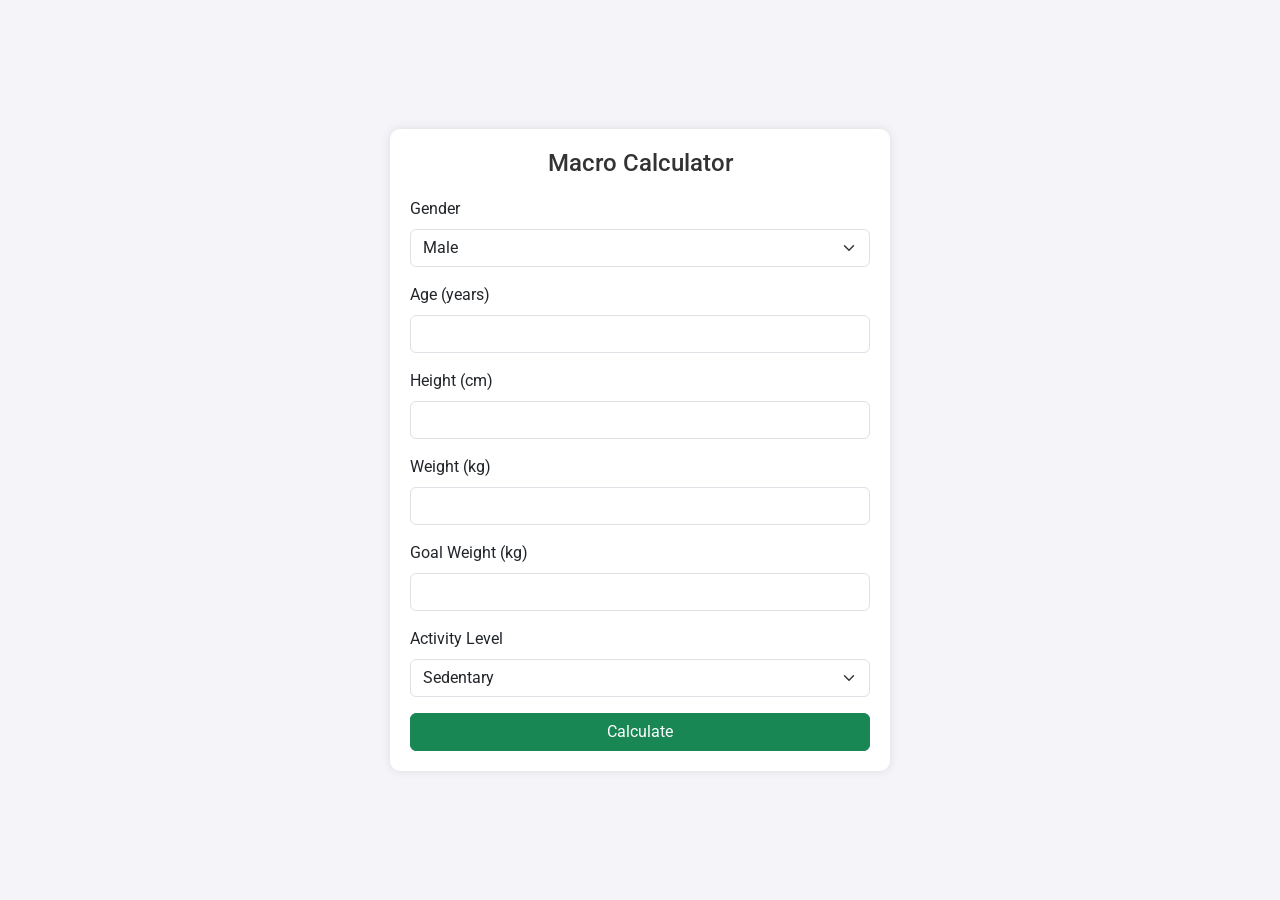
==== templates/index.html @ cf4f1ee0 "Update index.html" ====
<!DOCTYPE html>
<html lang="en">
<head>
    <meta charset="UTF-8">
    <meta name="viewport" content="width=device-width, initial-scale=1.0">
    <title>Macro Calculator</title>
    <link href="https://cdn.jsdelivr.net/npm/bootstrap@5.3.0/dist/css/bootstrap.min.css" rel="stylesheet">
    <link href="https://fonts.googleapis.com/css2?family=Roboto:wght@400;700&display=swap" rel="stylesheet">
    <style>
        body {
            font-family: 'Roboto', sans-serif;
            background-color: #f4f4f9;
            margin: 0;
            padding: 0;
            display: flex;
            justify-content: center;
            align-items: center;
            height: 100vh;
        }
        .container {
            max-width: 500px;
            width: 100%;
            padding: 20px;
            background-color: white;
            border-radius: 10px;
            box-shadow: 0 0 10px rgba(0, 0, 0, 0.1);
        }
        h1 {
            font-size: 24px;
            margin-bottom: 20px;
            text-align: center;
            color: #333;
        }
        .result {
            margin-top: 20px;
            padding: 15px;
            border-radius: 5px;
            background-color: #f9f9f9;
            box-shadow: 0 0 10px rgba(0, 0, 0, 0.1);
        }
        .result h2 {
            margin-bottom: 15px;
            font-size: 20px;
            color: #333;
        }
        .result p {
            font-size: 16px;
            color: #555;
        }
    </style>
</head>
<body>

    <div class="container">
        <h1>Macro Calculator</h1>
        <form id="macroForm">
            <div class="mb-3">
                <label for="gender" class="form-label">Gender</label>
                <select id="gender" class="form-select" required>
                    <option value="male">Male</option>
                    <option value="female">Female</option>
                </select>
            </div>

            <div class="mb-3">
                <label for="age" class="form-label">Age (years)</label>
                <input type="number" id="age" class="form-control" required>
            </div>

            <div class="mb-3">
                <label for="height" class="form-label">Height (cm)</label>
                <input type="number" id="height" class="form-control" required>
            </div>

            <div class="mb-3">
                <label for="weight" class="form-label">Weight (kg)</label>
                <input type="number" id="weight" class="form-control" required>
            </div>

            <div class="mb-3">
                <label for="goalWeight" class="form-label">Goal Weight (kg)</label>
                <input type="number" id="goalWeight" class="form-control" required>
            </div>

            <div class="mb-3">
                <label for="activityLevel" class="form-label">Activity Level</label>
                <select id="activityLevel" class="form-select" required>
                    <option value="1.2">Sedentary</option>
                    <option value="1.375">Lightly Active</option>
                    <option value="1.55">Moderately Active</option>
                    <option value="1.725">Very Active</option>
                    <option value="1.9">Super Active</option>
                </select>
            </div>

            <button type="submit" class="btn btn-success w-100">Calculate</button>
        </form>

        <div id="result" class="result" style="display:none;"></div>
    </div>

    <script>
        document.getElementById('macroForm').addEventListener('submit', async function(event) {
            event.preventDefault();
            const gender = document.getElementById('gender').value;
            const age = document.getElementById('age').value;
            const height = document.getElementById('height').value;
            const weight = document.getElementById('weight').value;
            const goalWeight = document.getElementById('goalWeight').value;
            const activityLevel = document.getElementById('activityLevel').value;

            const response = await fetch('/calculate', {
                method: 'POST',
                headers: {
                    'Content-Type': 'application/json',
                },
                body: JSON.stringify({
                    gender, age, height, weight, goalWeight, activityLevel
                })
            });

            const data = await response.json();

            const resultDiv = document.getElementById('result');
            resultDiv.style.display = 'block';
            resultDiv.innerHTML = `
                <h2>Your Daily Macros</h2>
                <p><strong>Calories:</strong> ${data.calories} kcal</p>
                <p><strong>Protein:</strong> ${data.protein} g</p>
                <p><strong>Fats:</strong> ${data.fats} g</p>
                <p><strong>Carbs:</strong> ${data.carbs} g</p>
            `;
        });
    </script>
</body>
</html>
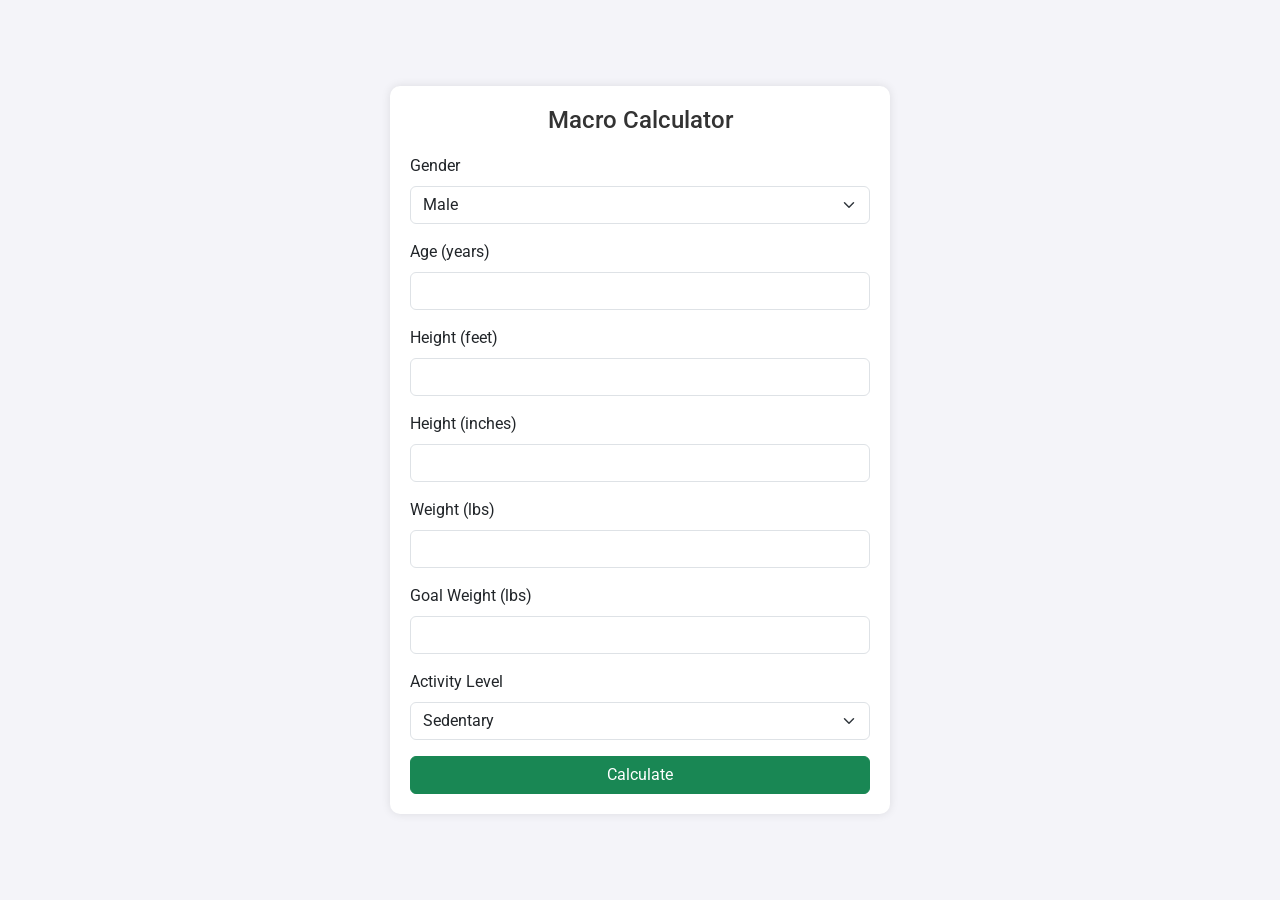
==== commit 3f5b174f: "Update index.html" ====
--- a/templates/index.html
+++ b/templates/index.html
@@ -68,17 +68,22 @@
             </div>
 
             <div class="mb-3">
-                <label for="height" class="form-label">Height (cm)</label>
-                <input type="number" id="height" class="form-control" required>
+                <label for="heightFeet" class="form-label">Height (feet)</label>
+                <input type="number" id="heightFeet" class="form-control" required>
             </div>
 
             <div class="mb-3">
-                <label for="weight" class="form-label">Weight (kg)</label>
+                <label for="heightInches" class="form-label">Height (inches)</label>
+                <input type="number" id="heightInches" class="form-control" required>
+            </div>
+
+            <div class="mb-3">
+                <label for="weight" class="form-label">Weight (lbs)</label>
                 <input type="number" id="weight" class="form-control" required>
             </div>
 
             <div class="mb-3">
-                <label for="goalWeight" class="form-label">Goal Weight (kg)</label>
+                <label for="goalWeight" class="form-label">Goal Weight (lbs)</label>
                 <input type="number" id="goalWeight" class="form-control" required>
             </div>
 
@@ -104,7 +109,8 @@
             event.preventDefault();
             const gender = document.getElementById('gender').value;
             const age = document.getElementById('age').value;
-            const height = document.getElementById('height').value;
+            const heightFeet = document.getElementById('heightFeet').value;
+            const heightInches = document.getElementById('heightInches').value;
             const weight = document.getElementById('weight').value;
             const goalWeight = document.getElementById('goalWeight').value;
             const activityLevel = document.getElementById('activityLevel').value;
@@ -115,7 +121,7 @@
                     'Content-Type': 'application/json',
                 },
                 body: JSON.stringify({
-                    gender, age, height, weight, goalWeight, activityLevel
+                    gender, age, heightFeet, heightInches, weight, goalWeight, activityLevel
                 })
             });
 
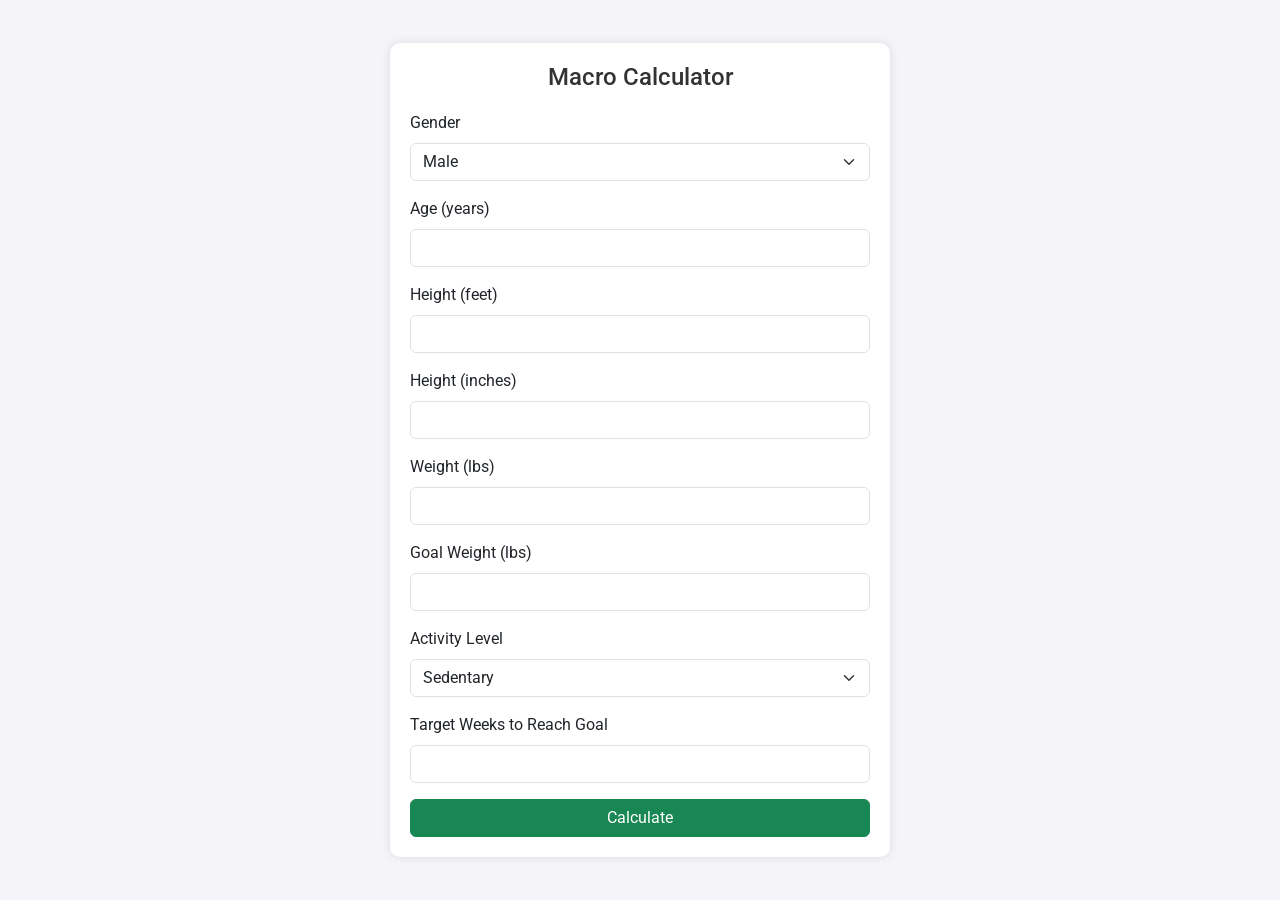
==== commit d2cc8f18: "Update index.html" ====
--- a/templates/index.html
+++ b/templates/index.html
@@ -98,6 +98,11 @@
                 </select>
             </div>
 
+            <div class="mb-3">
+                <label for="targetWeeks" class="form-label">Target Weeks to Reach Goal</label>
+                <input type="number" id="targetWeeks" class="form-control" required>
+            </div>
+
             <button type="submit" class="btn btn-success w-100">Calculate</button>
         </form>
 
@@ -114,6 +119,7 @@
             const weight = document.getElementById('weight').value;
             const goalWeight = document.getElementById('goalWeight').value;
             const activityLevel = document.getElementById('activityLevel').value;
+            const targetWeeks = document.getElementById('targetWeeks').value;
 
             const response = await fetch('/calculate', {
                 method: 'POST',
@@ -121,7 +127,7 @@
                     'Content-Type': 'application/json',
                 },
                 body: JSON.stringify({
-                    gender, age, heightFeet, heightInches, weight, goalWeight, activityLevel
+                    gender, age, heightFeet, heightInches, weight, goalWeight, activityLevel, targetWeeks
                 })
             });
 
@@ -131,12 +137,6 @@
             resultDiv.style.display = 'block';
             resultDiv.innerHTML = `
                 <h2>Your Daily Macros</h2>
-                <p><strong>Calories:</strong> ${data.calories} kcal</p>
-                <p><strong>Protein:</strong> ${data.protein} g</p>
-                <p><strong>Fats:</strong> ${data.fats} g</p>
-                <p><strong>Carbs:</strong> ${data.carbs} g</p>
-            `;
-        });
-    </script>
-</body>
-</html>
+                <p><strong>BMR (Calories without activity):</strong> ${data.bmr} kcal</p>
+                <p><strong>TDEE (Calories with activity):</strong> ${data.tdee} kcal</p>
+                <
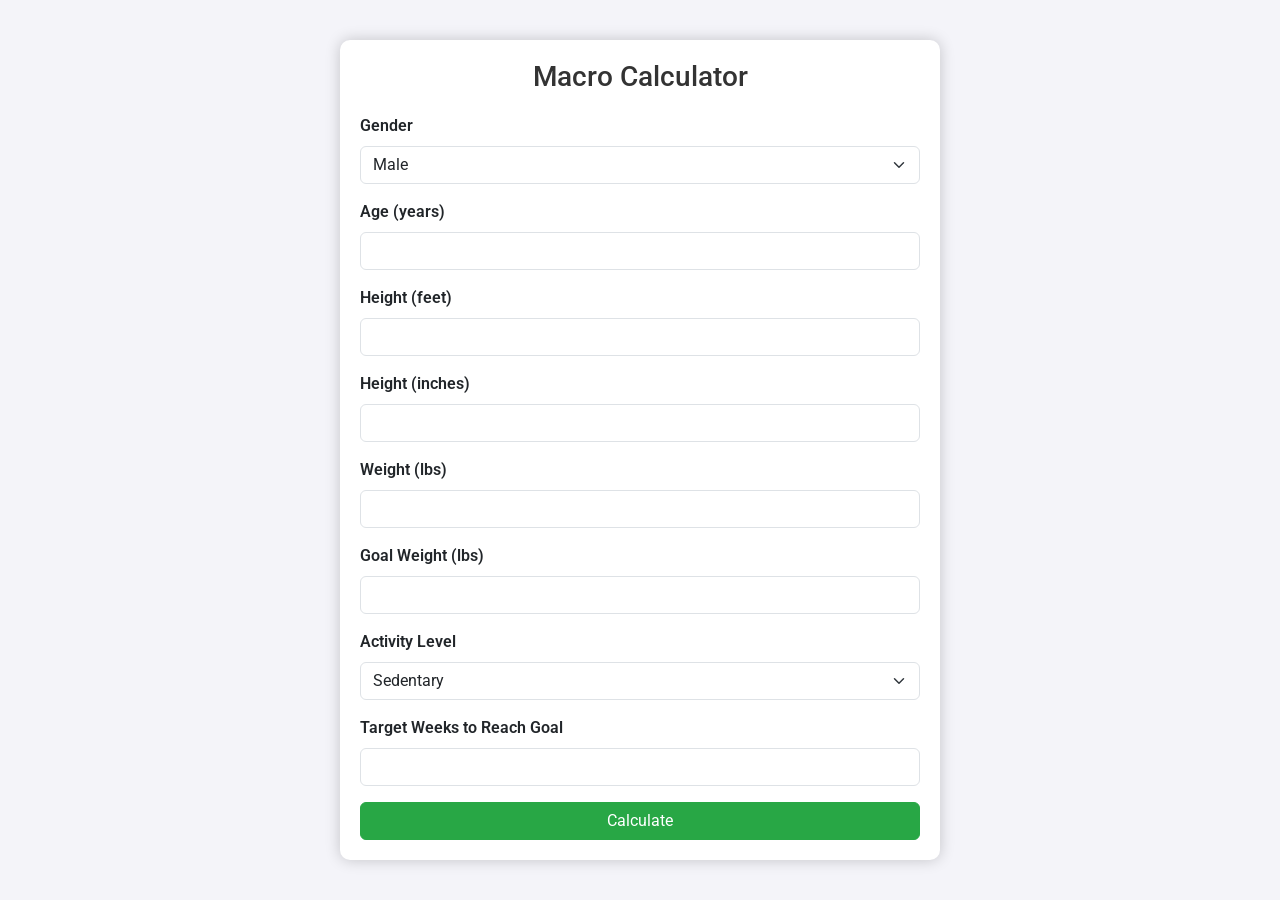
==== commit fc3d36cb: "Update index.html" ====
--- a/templates/index.html
+++ b/templates/index.html
@@ -18,34 +18,46 @@
             height: 100vh;
         }
         .container {
-            max-width: 500px;
+            max-width: 600px;
             width: 100%;
             padding: 20px;
             background-color: white;
             border-radius: 10px;
-            box-shadow: 0 0 10px rgba(0, 0, 0, 0.1);
+            box-shadow: 0 0 15px rgba(0, 0, 0, 0.2);
         }
         h1 {
-            font-size: 24px;
+            font-size: 28px;
             margin-bottom: 20px;
             text-align: center;
             color: #333;
         }
         .result {
             margin-top: 20px;
-            padding: 15px;
-            border-radius: 5px;
-            background-color: #f9f9f9;
-            box-shadow: 0 0 10px rgba(0, 0, 0, 0.1);
+            padding: 20px;
+            border-radius: 8px;
+            background-color: #e9f5ff;
+            box-shadow: 0 0 15px rgba(0, 0, 0, 0.1);
         }
         .result h2 {
             margin-bottom: 15px;
-            font-size: 20px;
+            font-size: 22px;
             color: #333;
         }
         .result p {
-            font-size: 16px;
+            font-size: 18px;
             color: #555;
+            margin: 5px 0;
+        }
+        .form-label {
+            font-weight: 600;
+        }
+        .btn-success {
+            background-color: #28a745;
+            border-color: #28a745;
+        }
+        .btn-success:hover {
+            background-color: #218838;
+            border-color: #1e7e34;
         }
     </style>
 </head>
@@ -111,7 +123,8 @@
 
     <script>
         document.getElementById('macroForm').addEventListener('submit', async function(event) {
-            event.preventDefault();
+            event.preventDefault(); // Prevent the form from submitting the default way
+            
             const gender = document.getElementById('gender').value;
             const age = document.getElementById('age').value;
             const heightFeet = document.getElementById('heightFeet').value;
@@ -121,22 +134,39 @@
             const activityLevel = document.getElementById('activityLevel').value;
             const targetWeeks = document.getElementById('targetWeeks').value;
 
-            const response = await fetch('/calculate', {
-                method: 'POST',
-                headers: {
-                    'Content-Type': 'application/json',
-                },
-                body: JSON.stringify({
-                    gender, age, heightFeet, heightInches, weight, goalWeight, activityLevel, targetWeeks
-                })
-            });
+            try {
+                const response = await fetch('/calculate', {
+                    method: 'POST',
+                    headers: {
+                        'Content-Type': 'application/json',
+                    },
+                    body: JSON.stringify({
+                        gender, age, heightFeet, heightInches, weight, goalWeight, activityLevel, targetWeeks
+                    })
+                });
 
-            const data = await response.json();
+                if (!response.ok) {
+                    throw new Error('Network response was not ok');
+                }
 
-            const resultDiv = document.getElementById('result');
-            resultDiv.style.display = 'block';
-            resultDiv.innerHTML = `
-                <h2>Your Daily Macros</h2>
-                <p><strong>BMR (Calories without activity):</strong> ${data.bmr} kcal</p>
-                <p><strong>TDEE (Calories with activity):</strong> ${data.tdee} kcal</p>
-                <
+                const data = await response.json();
+
+                const resultDiv = document.getElementById('result');
+                resultDiv.style.display = 'block';
+                resultDiv.innerHTML = `
+                    <h2>Your Daily Macros</h2>
+                    <p><strong>BMR (Calories without activity):</strong> ${data.bmr} kcal</p>
+                    <p><strong>TDEE (Calories with activity):</strong> ${data.tdee} kcal</p>
+                    <p><strong>Calories for Goal (to reach your goal weight in ${targetWeeks} weeks):</strong> ${data.calories} kcal</p>
+                    <p><strong>Protein:</strong> ${data.protein} g</p>
+                    <p><strong>Fats:</strong> ${data.fats} g</p>
+                    <p><strong>Carbs:</strong> ${data.carbs} g</p>
+                `;
+            } catch (error) {
+                console.error('There was a problem with the fetch operation:', error);
+                alert('Error calculating macros. Please try again.');
+            }
+        });
+    </script>
+</body>
+</html>
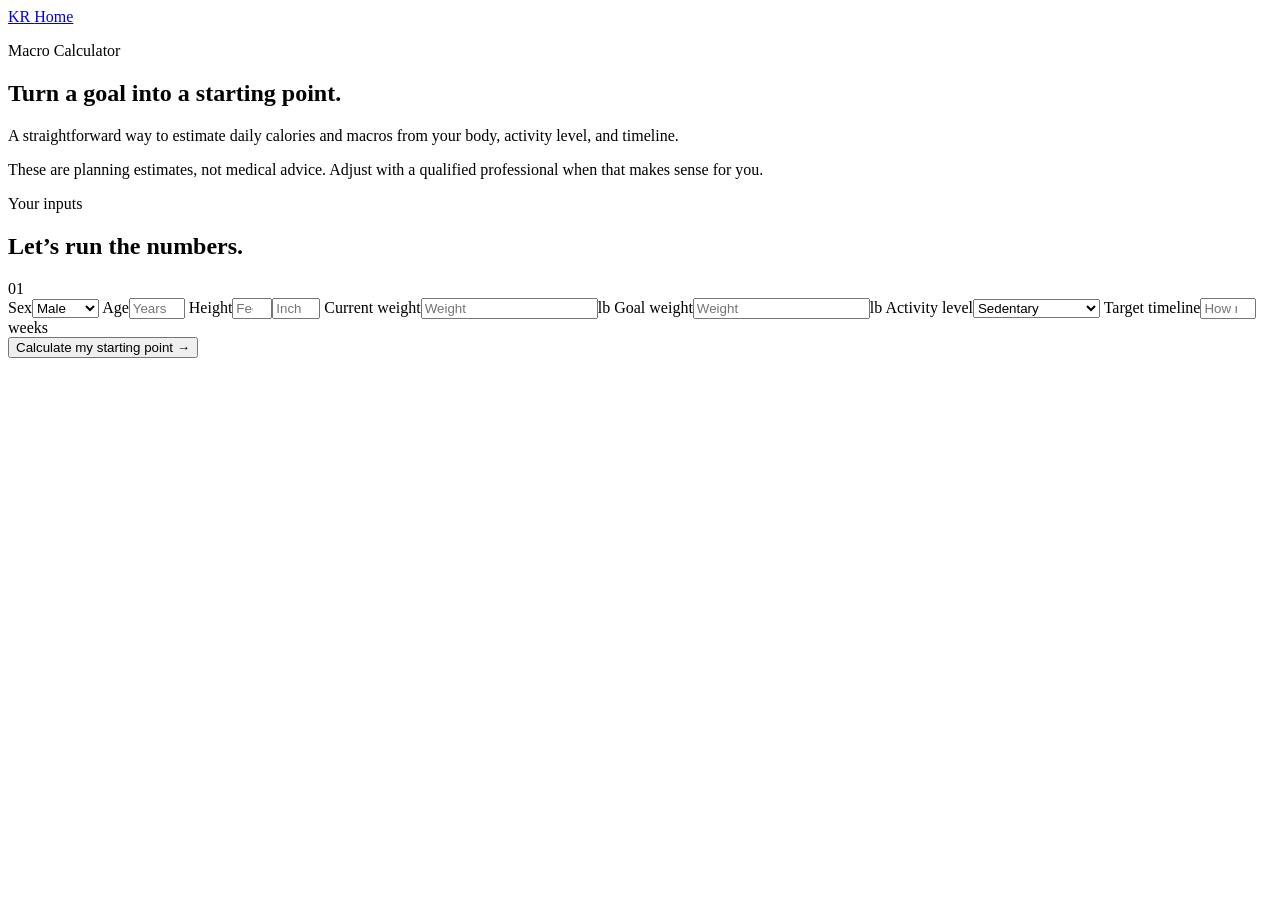
==== commit 2ca0f62b: "Refresh Macro Calculator experience" ====
--- a/templates/index.html
+++ b/templates/index.html
@@ -1,172 +1,106 @@
-<!DOCTYPE html>
-<html lang="en">
-<head>
-    <meta charset="UTF-8">
-    <meta name="viewport" content="width=device-width, initial-scale=1.0">
-    <title>Macro Calculator</title>
-    <link href="https://cdn.jsdelivr.net/npm/bootstrap@5.3.0/dist/css/bootstrap.min.css" rel="stylesheet">
-    <link href="https://fonts.googleapis.com/css2?family=Roboto:wght@400;700&display=swap" rel="stylesheet">
-    <style>
-        body {
-            font-family: 'Roboto', sans-serif;
-            background-color: #f4f4f9;
-            margin: 0;
-            padding: 0;
-            display: flex;
-            justify-content: center;
-            align-items: center;
-            height: 100vh;
-        }
-        .container {
-            max-width: 600px;
-            width: 100%;
-            padding: 20px;
-            background-color: white;
-            border-radius: 10px;
-            box-shadow: 0 0 15px rgba(0, 0, 0, 0.2);
-        }
-        h1 {
-            font-size: 28px;
-            margin-bottom: 20px;
-            text-align: center;
-            color: #333;
-        }
-        .result {
-            margin-top: 20px;
-            padding: 20px;
-            border-radius: 8px;
-            background-color: #e9f5ff;
-            box-shadow: 0 0 15px rgba(0, 0, 0, 0.1);
-        }
-        .result h2 {
-            margin-bottom: 15px;
-            font-size: 22px;
-            color: #333;
-        }
-        .result p {
-            font-size: 18px;
-            color: #555;
-            margin: 5px 0;
-        }
-        .form-label {
-            font-weight: 600;
-        }
-        .btn-success {
-            background-color: #28a745;
-            border-color: #28a745;
-        }
-        .btn-success:hover {
-            background-color: #218838;
-            border-color: #1e7e34;
-        }
-    </style>
-</head>
-<body>
+<!doctype html>
+<html lang="en">
+<head>
+  <meta charset="utf-8">
+  <meta name="viewport" content="width=device-width, initial-scale=1">
+  <meta name="theme-color" content="#101718">
+  <title>Macro Calculator | A practical starting point</title>
+  <meta name="description" content="A simple macro calculator for turning a weight goal into practical daily targets.">
+  <link rel="preconnect" href="https://fonts.googleapis.com">
+  <link rel="preconnect" href="https://fonts.gstatic.com" crossorigin>
+  <link href="https://fonts.googleapis.com/css2?family=DM+Sans:wght@400;500;600;700&family=Space+Grotesk:wght@500;600;700&display=swap" rel="stylesheet">
+  <link rel="stylesheet" href="{{ url_for('static', filename='style.css') }}">
+</head>
+<body>
+  <main class="page-shell">
+    <section class="intro" aria-labelledby="page-title">
+      <a class="home-link" href="https://keenroudy.com/">KR <span>Home</span></a>
+      <p class="eyebrow">Macro Calculator</p>
+      <h1 id="page-title">Turn a goal into a starting point.</h1>
+      <p class="intro-copy">A straightforward way to estimate daily calories and macros from your body, activity level, and timeline.</p>
+      <p class="note">These are planning estimates, not medical advice. Adjust with a qualified professional when that makes sense for you.</p>
+    </section>
+
+    <section class="calculator-card" aria-labelledby="form-title">
+      <div class="card-heading">
+        <div>
+          <p class="eyebrow">Your inputs</p>
+          <h2 id="form-title">Let’s run the numbers.</h2>
+        </div>
+        <span class="step">01</span>
+      </div>
+      <form id="macroForm" novalidate>
+        <div class="form-grid">
+          <label class="field"><span>Sex</span><select id="gender" required><option value="male">Male</option><option value="female">Female</option></select></label>
+          <label class="field"><span>Age</span><input type="number" id="age" min="13" max="120" inputmode="numeric" placeholder="Years" required></label>
+          <label class="field"><span>Height</span><span class="split-inputs"><input type="number" id="heightFeet" min="3" max="8" inputmode="numeric" placeholder="Feet" required><input type="number" id="heightInches" min="0" max="11" inputmode="numeric" placeholder="Inches" required></span></label>
+          <label class="field"><span>Current weight</span><span class="unit-input"><input type="number" id="weight" min="1" inputmode="decimal" placeholder="Weight" required><span>lb</span></span></label>
+          <label class="field"><span>Goal weight</span><span class="unit-input"><input type="number" id="goalWeight" min="1" inputmode="decimal" placeholder="Weight" required><span>lb</span></span></label>
+          <label class="field"><span>Activity level</span><select id="activityLevel" required><option value="1.2">Sedentary</option><option value="1.375">Lightly active</option><option value="1.55">Moderately active</option><option value="1.725">Very active</option><option value="1.9">Highly active</option></select></label>
+          <label class="field field-wide"><span>Target timeline</span><span class="unit-input"><input type="number" id="targetWeeks" min="1" max="104" inputmode="numeric" placeholder="How many weeks?" required><span>weeks</span></span></label>
+        </div>
+        <button class="calculate-button" type="submit">Calculate my starting point <span aria-hidden="true">→</span></button>
+        <p id="form-error" class="form-error" role="alert" hidden></p>
+      </form>
+
+      <section id="result" class="result" aria-live="polite" hidden>
+        <div class="result-heading">
+          <div><p class="eyebrow">Your daily target</p><h2>Here’s your starting point.</h2></div>
+          <span class="step">02</span>
+        </div>
+        <div class="calorie-result"><span>Daily calories</span><strong id="result-calories">0</strong><small>calories</small></div>
+        <div class="macro-grid">
+          <article><span>Protein</span><strong id="result-protein">0g</strong></article>
+          <article><span>Carbs</span><strong id="result-carbs">0g</strong></article>
+          <article><span>Fats</span><strong id="result-fats">0g</strong></article>
+        </div>
+        <details class="details"><summary>See the math behind it</summary><p><strong>BMR:</strong> <span id="result-bmr">0</span> calories before activity</p><p><strong>TDEE:</strong> <span id="result-tdee">0</span> calories with your activity level</p></details>
+      </section>
+    </section>
+  </main>
+
+  <script>
+    const form = document.querySelector('#macroForm');
+    const result = document.querySelector('#result');
+    const error = document.querySelector('#form-error');
+    const setText = (id, value) => document.querySelector(id).textContent = value;
+    form.addEventListener('submit', async (event) => {
+      event.preventDefault();
+      error.hidden = true;
+      if (!form.checkValidity()) {
+        error.textContent = 'Fill in each field so I can calculate your starting point.';
+        error.hidden = false;
+        form.reportValidity();
+        return;
+      }
+      const payload = {
+        gender: document.querySelector('#gender').value,
+        age: document.querySelector('#age').value,
+        heightFeet: document.querySelector('#heightFeet').value,
+        heightInches: document.querySelector('#heightInches').value,
+        weight: document.querySelector('#weight').value,
+        goalWeight: document.querySelector('#goalWeight').value,
+        activityLevel: document.querySelector('#activityLevel').value,
+        targetWeeks: document.querySelector('#targetWeeks').value
+      };
+      try {
+        const response = await fetch('/calculate', { method: 'POST', headers: { 'Content-Type': 'application/json' }, body: JSON.stringify(payload) });
+        if (!response.ok) throw new Error('Calculation failed');
+        const data = await response.json();
+        setText('#result-calories', data.calories.toLocaleString());
+        setText('#result-protein', `${data.protein}g`);
+        setText('#result-carbs', `${data.carbs}g`);
+        setText('#result-fats', `${data.fats}g`);
+        setText('#result-bmr', data.bmr.toLocaleString());
+        setText('#result-tdee', data.tdee.toLocaleString());
+        result.hidden = false;
+        result.scrollIntoView({ behavior: window.matchMedia('(prefers-reduced-motion: reduce)').matches ? 'auto' : 'smooth', block: 'nearest' });
+      } catch (requestError) {
+        error.textContent = 'Something did not calculate. Please check your inputs and try again.';
+        error.hidden = false;
+      }
+    });
+  </script>
+</body>
+</html>
 
-    <div class="container">
-        <h1>Macro Calculator</h1>
-        <form id="macroForm">
-            <div class="mb-3">
-                <label for="gender" class="form-label">Gender</label>
-                <select id="gender" class="form-select" required>
-                    <option value="male">Male</option>
-                    <option value="female">Female</option>
-                </select>
-            </div>
-
-            <div class="mb-3">
-                <label for="age" class="form-label">Age (years)</label>
-                <input type="number" id="age" class="form-control" required>
-            </div>
-
-            <div class="mb-3">
-                <label for="heightFeet" class="form-label">Height (feet)</label>
-                <input type="number" id="heightFeet" class="form-control" required>
-            </div>
-
-            <div class="mb-3">
-                <label for="heightInches" class="form-label">Height (inches)</label>
-                <input type="number" id="heightInches" class="form-control" required>
-            </div>
-
-            <div class="mb-3">
-                <label for="weight" class="form-label">Weight (lbs)</label>
-                <input type="number" id="weight" class="form-control" required>
-            </div>
-
-            <div class="mb-3">
-                <label for="goalWeight" class="form-label">Goal Weight (lbs)</label>
-                <input type="number" id="goalWeight" class="form-control" required>
-            </div>
-
-            <div class="mb-3">
-                <label for="activityLevel" class="form-label">Activity Level</label>
-                <select id="activityLevel" class="form-select" required>
-                    <option value="1.2">Sedentary</option>
-                    <option value="1.375">Lightly Active</option>
-                    <option value="1.55">Moderately Active</option>
-                    <option value="1.725">Very Active</option>
-                    <option value="1.9">Super Active</option>
-                </select>
-            </div>
-
-            <div class="mb-3">
-                <label for="targetWeeks" class="form-label">Target Weeks to Reach Goal</label>
-                <input type="number" id="targetWeeks" class="form-control" required>
-            </div>
-
-            <button type="submit" class="btn btn-success w-100">Calculate</button>
-        </form>
-
-        <div id="result" class="result" style="display:none;"></div>
-    </div>
-
-    <script>
-        document.getElementById('macroForm').addEventListener('submit', async function(event) {
-            event.preventDefault(); // Prevent the form from submitting the default way
-            
-            const gender = document.getElementById('gender').value;
-            const age = document.getElementById('age').value;
-            const heightFeet = document.getElementById('heightFeet').value;
-            const heightInches = document.getElementById('heightInches').value;
-            const weight = document.getElementById('weight').value;
-            const goalWeight = document.getElementById('goalWeight').value;
-            const activityLevel = document.getElementById('activityLevel').value;
-            const targetWeeks = document.getElementById('targetWeeks').value;
-
-            try {
-                const response = await fetch('/calculate', {
-                    method: 'POST',
-                    headers: {
-                        'Content-Type': 'application/json',
-                    },
-                    body: JSON.stringify({
-                        gender, age, heightFeet, heightInches, weight, goalWeight, activityLevel, targetWeeks
-                    })
-                });
-
-                if (!response.ok) {
-                    throw new Error('Network response was not ok');
-                }
-
-                const data = await response.json();
-
-                const resultDiv = document.getElementById('result');
-                resultDiv.style.display = 'block';
-                resultDiv.innerHTML = `
-                    <h2>Your Daily Macros</h2>
-                    <p><strong>BMR (Calories without activity):</strong> ${data.bmr} kcal</p>
-                    <p><strong>TDEE (Calories with activity):</strong> ${data.tdee} kcal</p>
-                    <p><strong>Calories for Goal (to reach your goal weight in ${targetWeeks} weeks):</strong> ${data.calories} kcal</p>
-                    <p><strong>Protein:</strong> ${data.protein} g</p>
-                    <p><strong>Fats:</strong> ${data.fats} g</p>
-                    <p><strong>Carbs:</strong> ${data.carbs} g</p>
-                `;
-            } catch (error) {
-                console.error('There was a problem with the fetch operation:', error);
-                alert('Error calculating macros. Please try again.');
-            }
-        });
-    </script>
-</body>
-</html>
